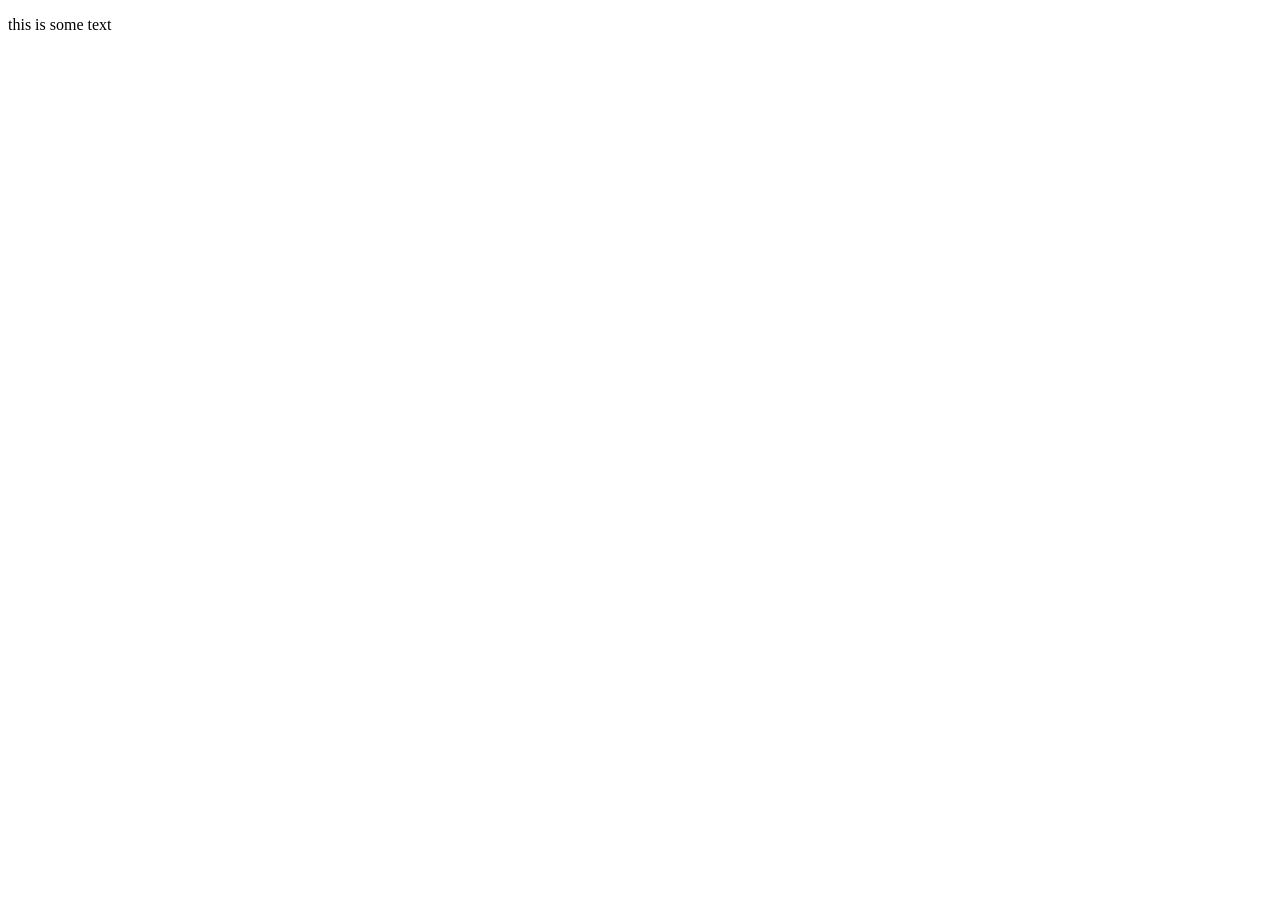
==== index.html @ 9e9d6444 "init" ====
<!DOCTYPE html>
<html lang="en">
<head>
    <meta charset="UTF-8">
    <meta name="viewport" content="width=device-width, initial-scale=1.0">
    <title>Document</title>
</head>
<body>
    <p>this is some text</p>
</body>
</html>
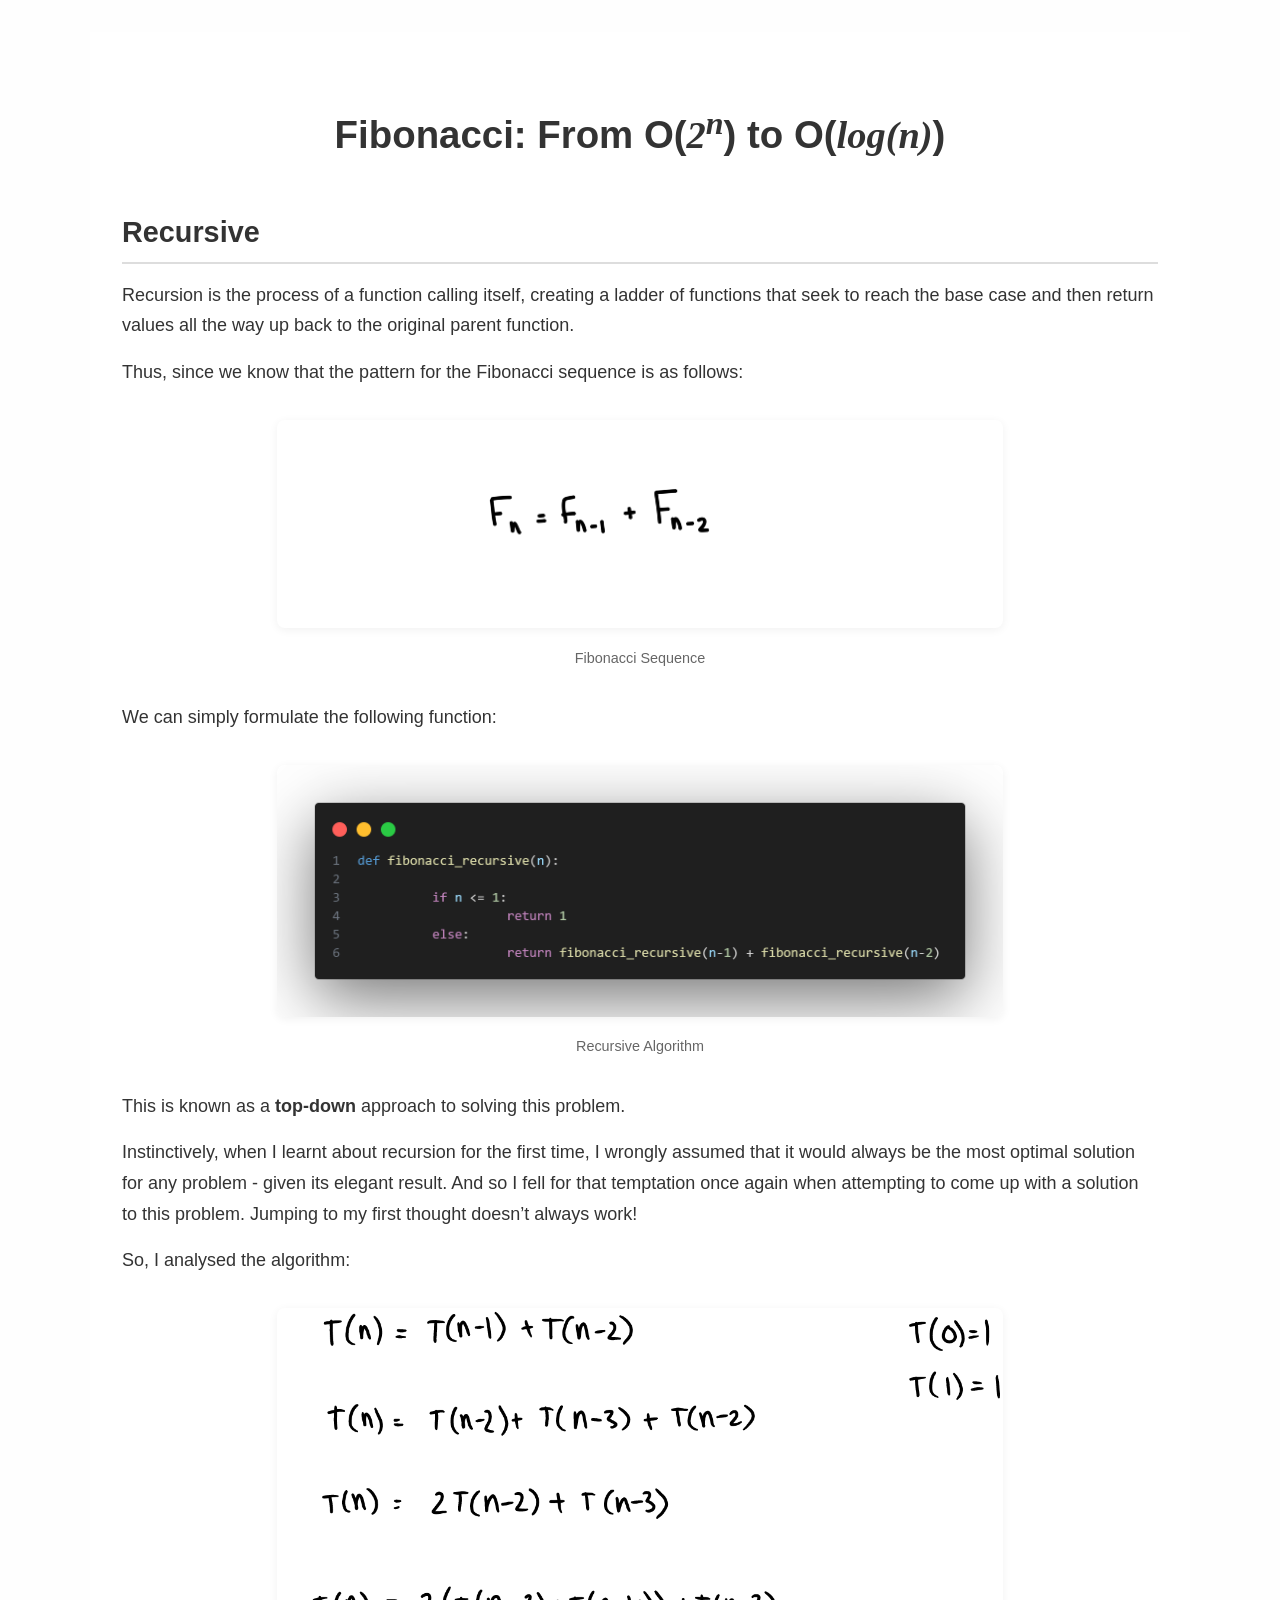
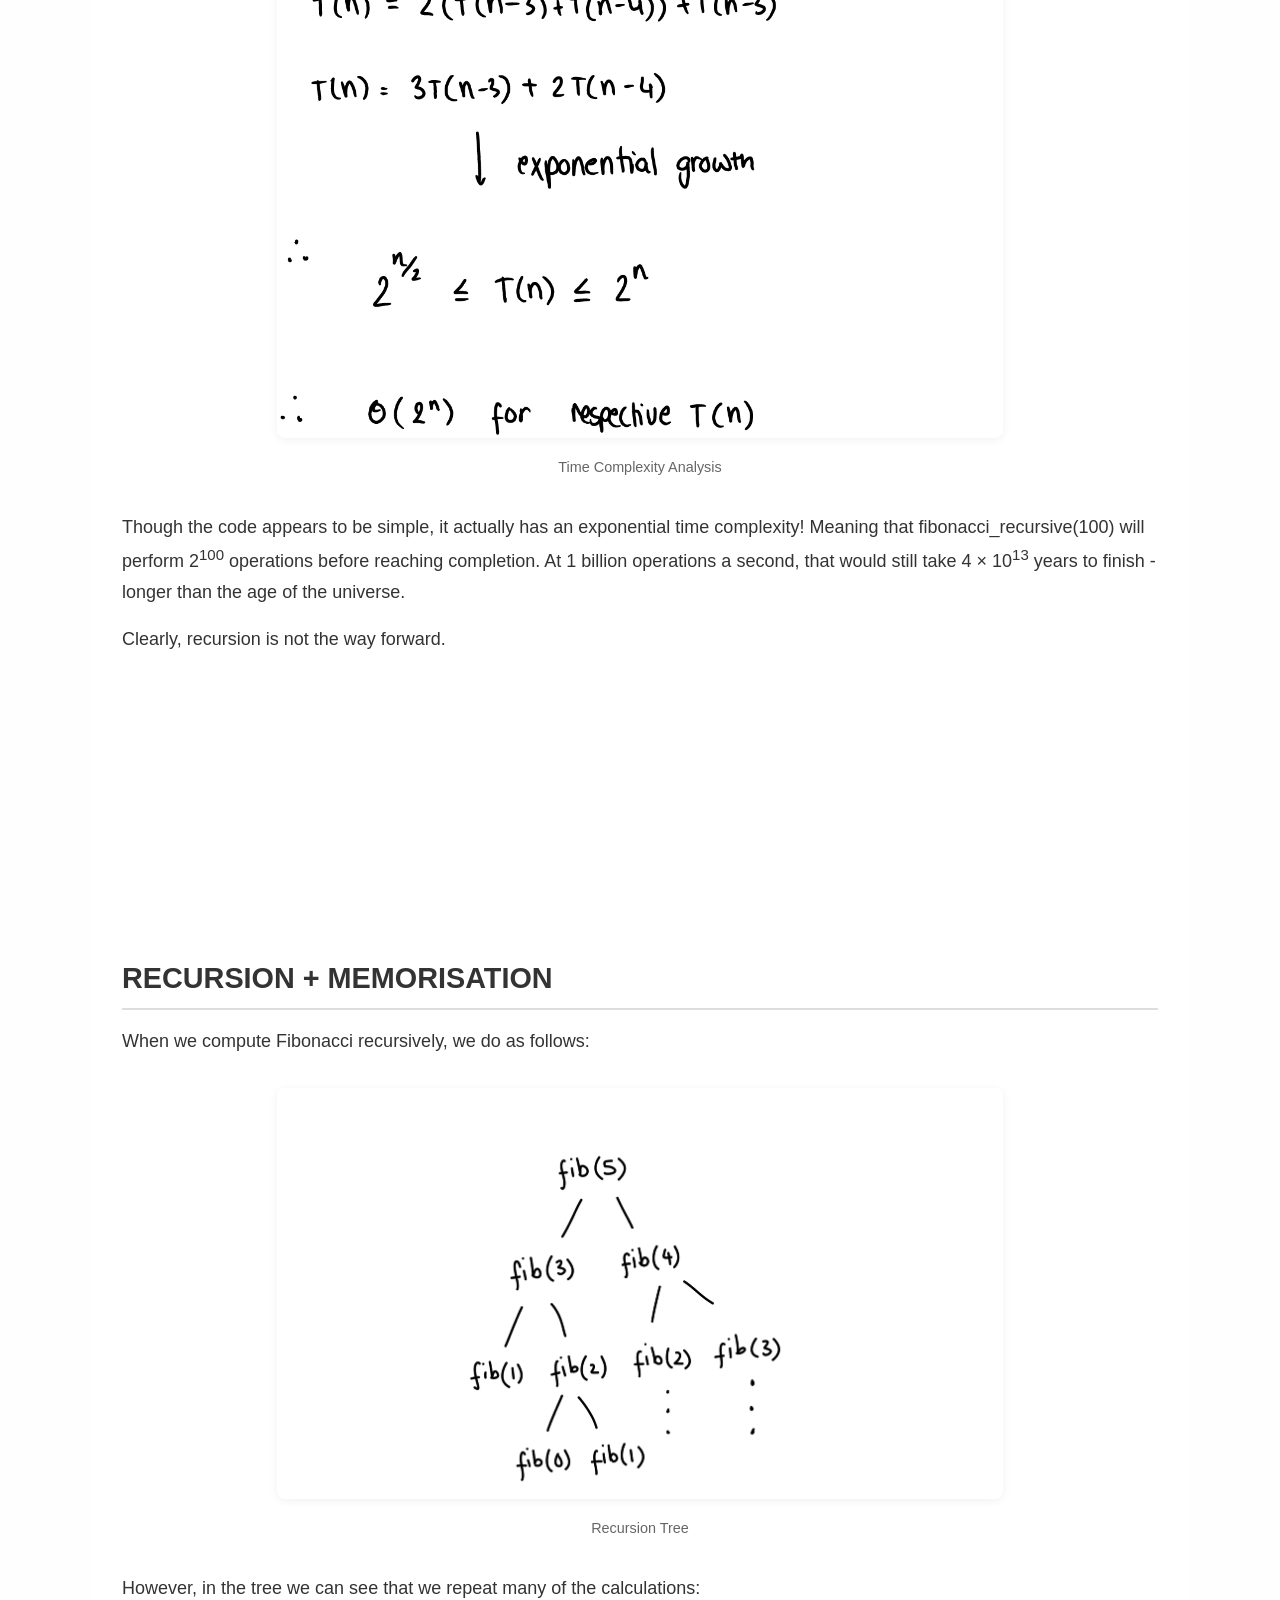
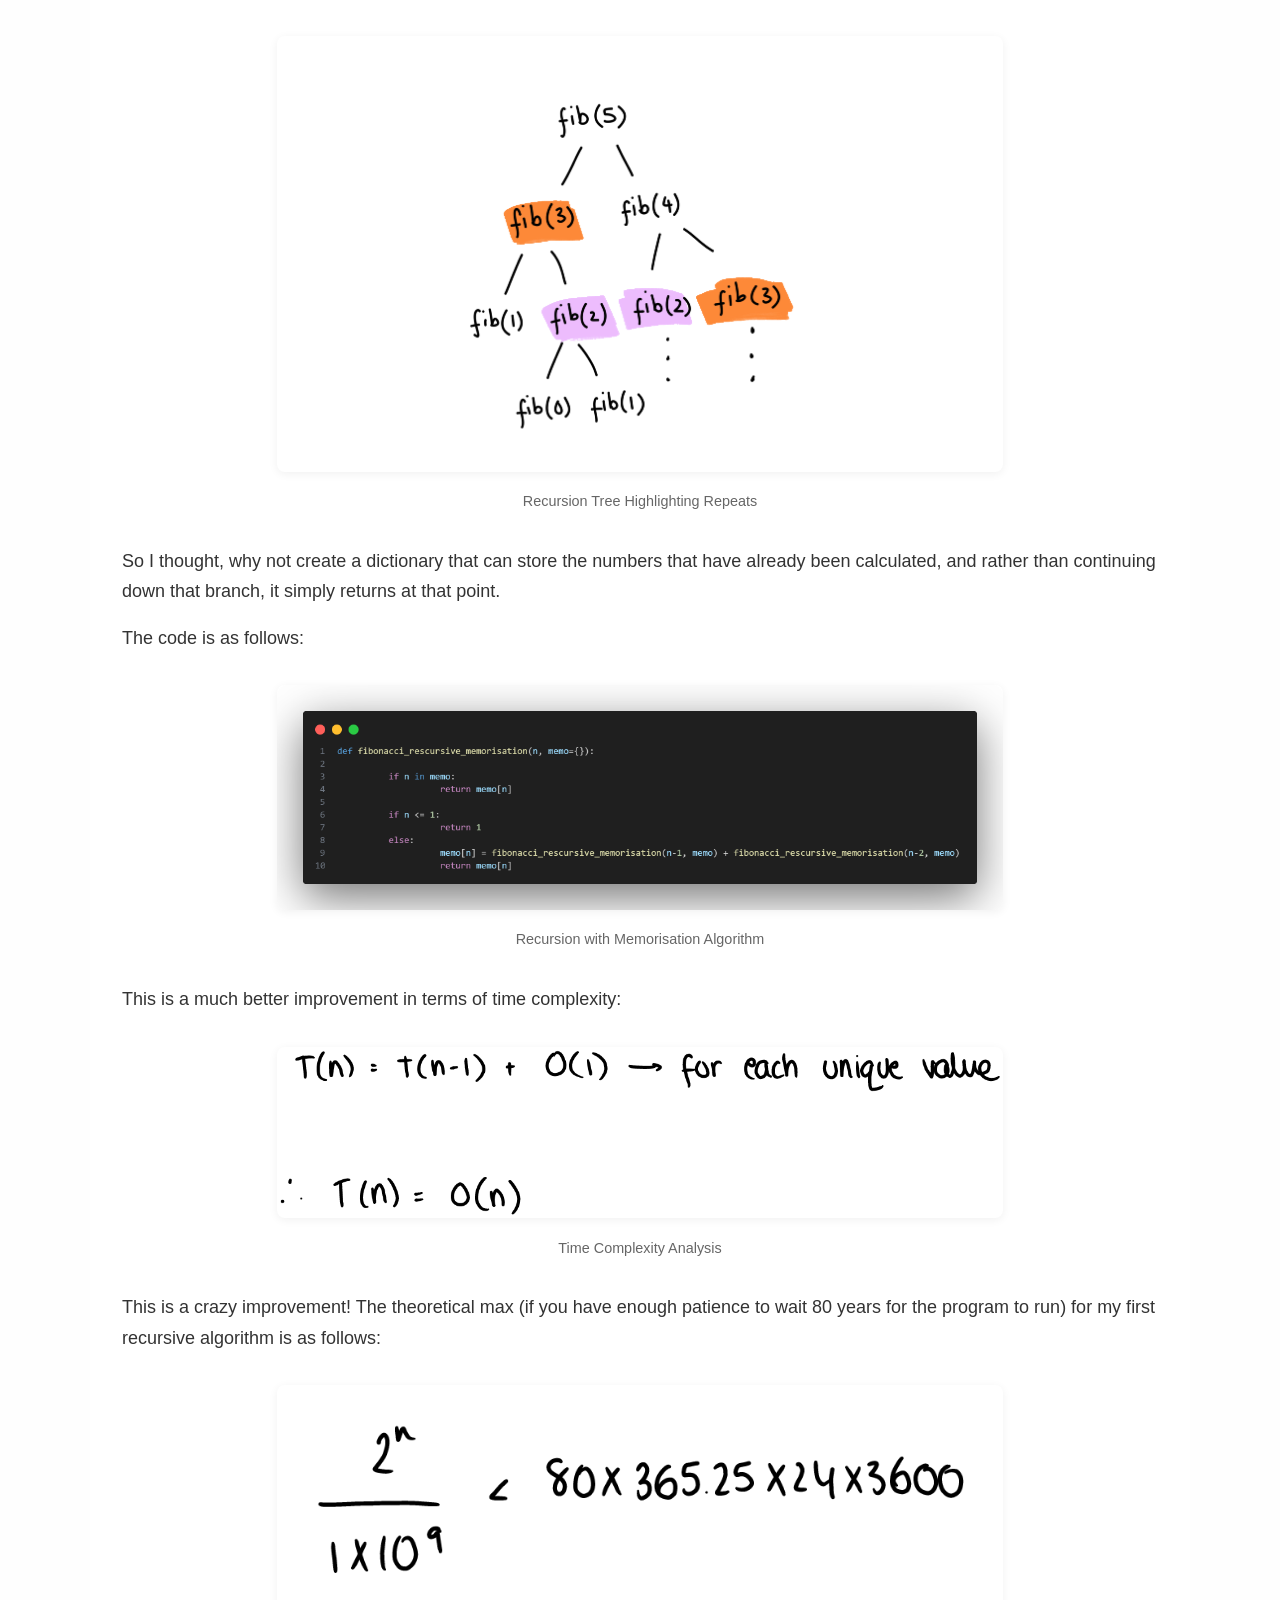
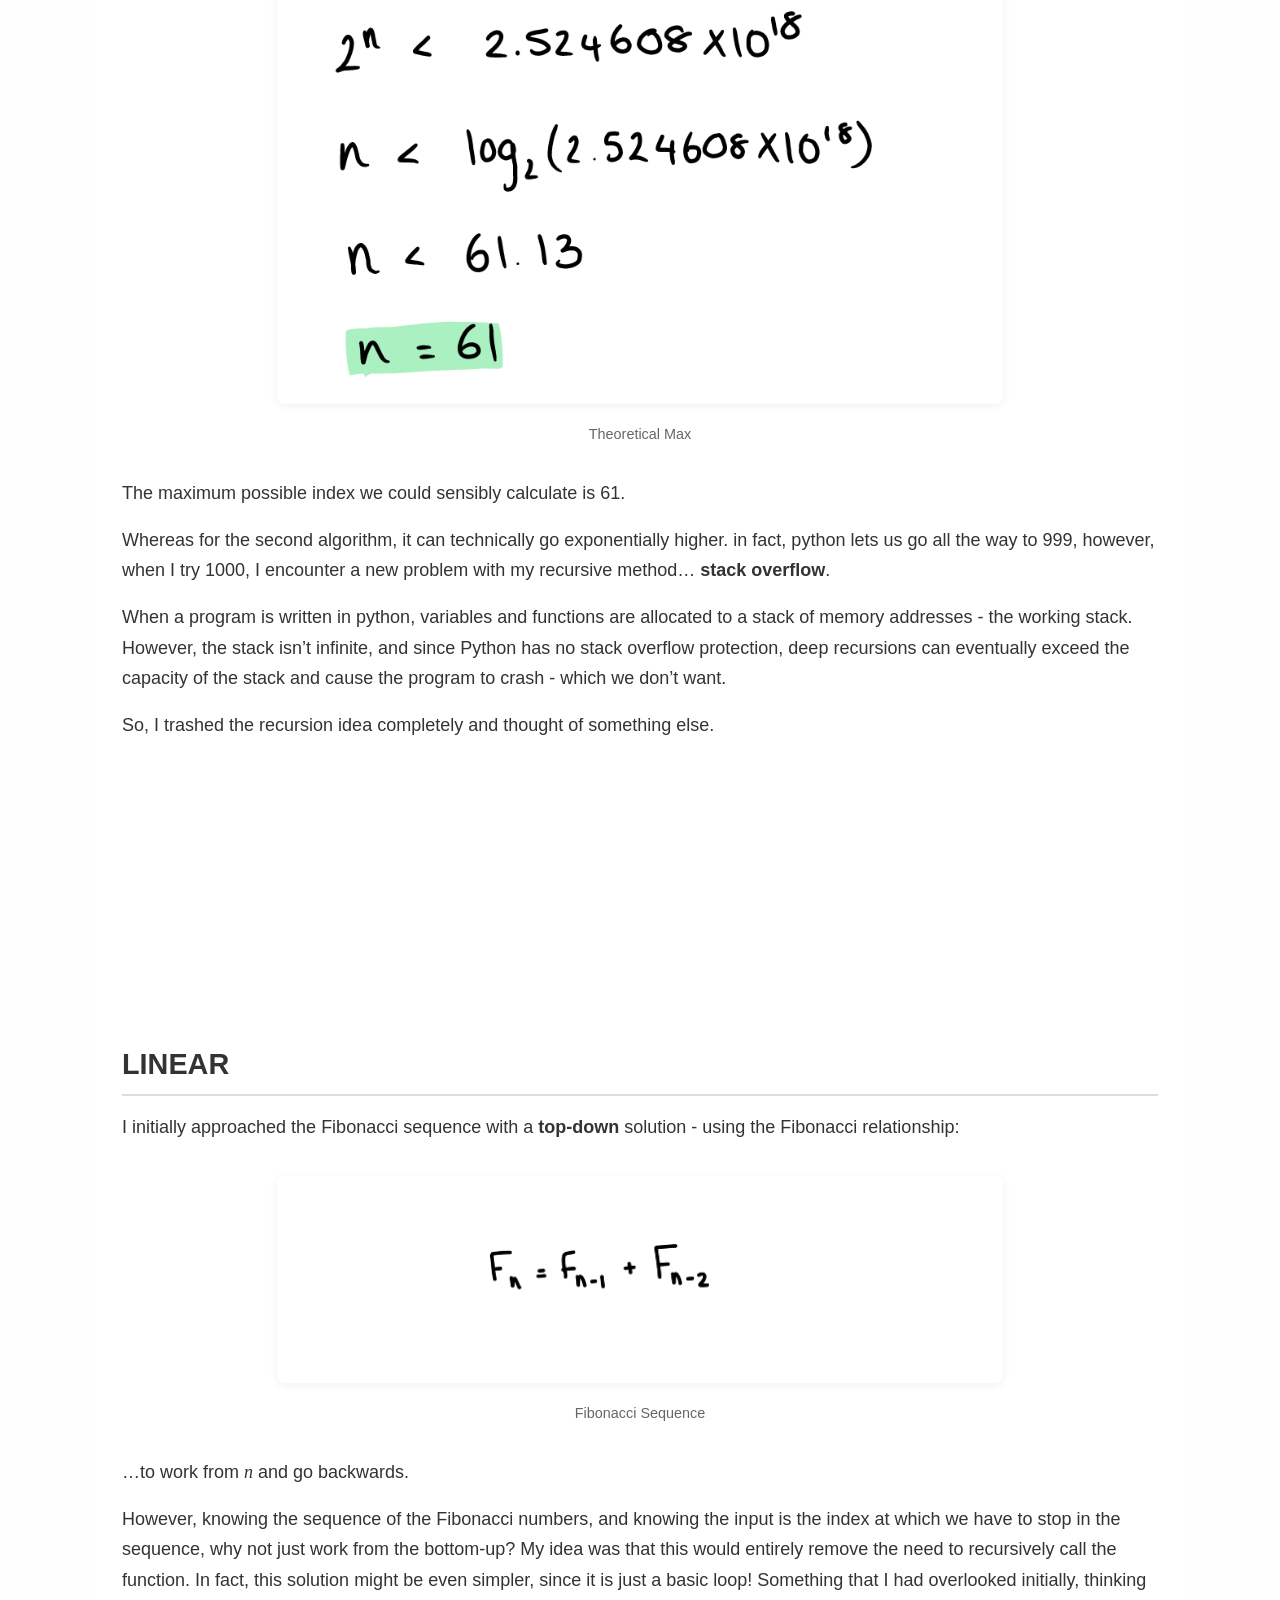
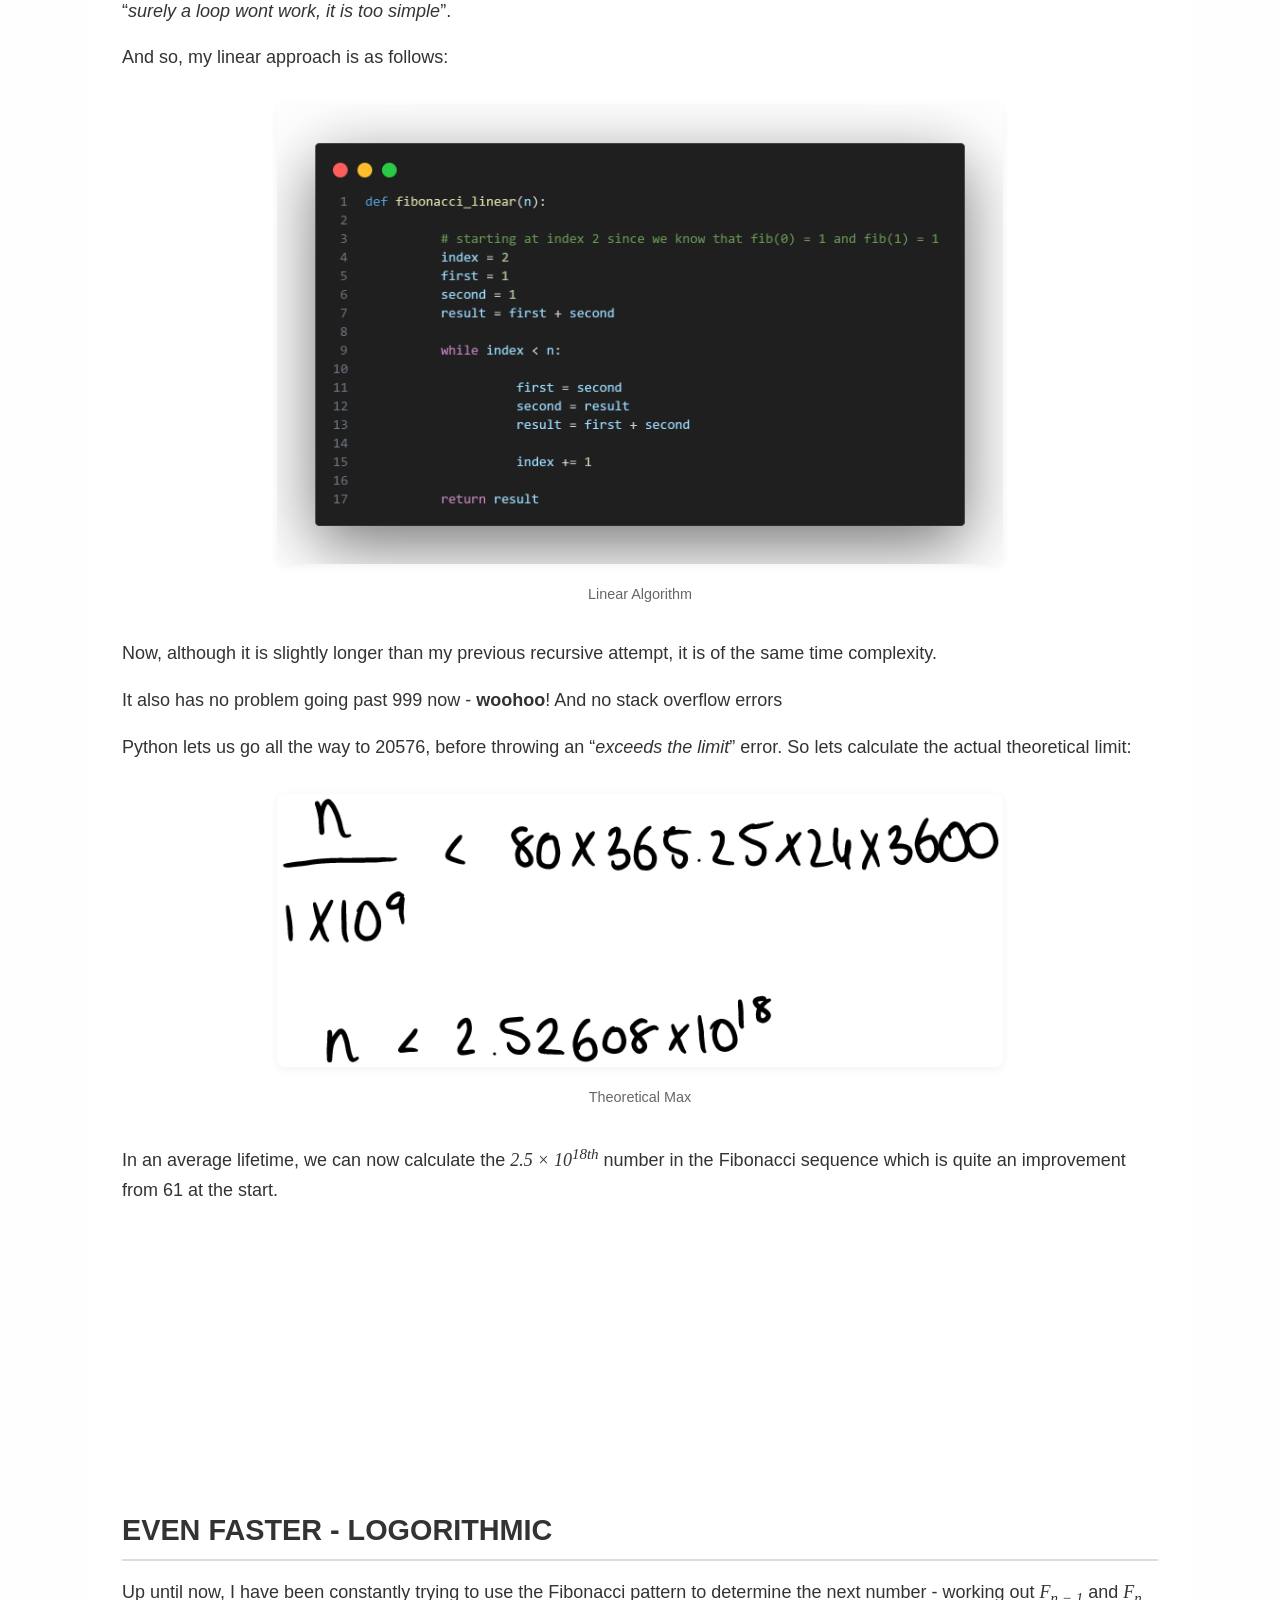
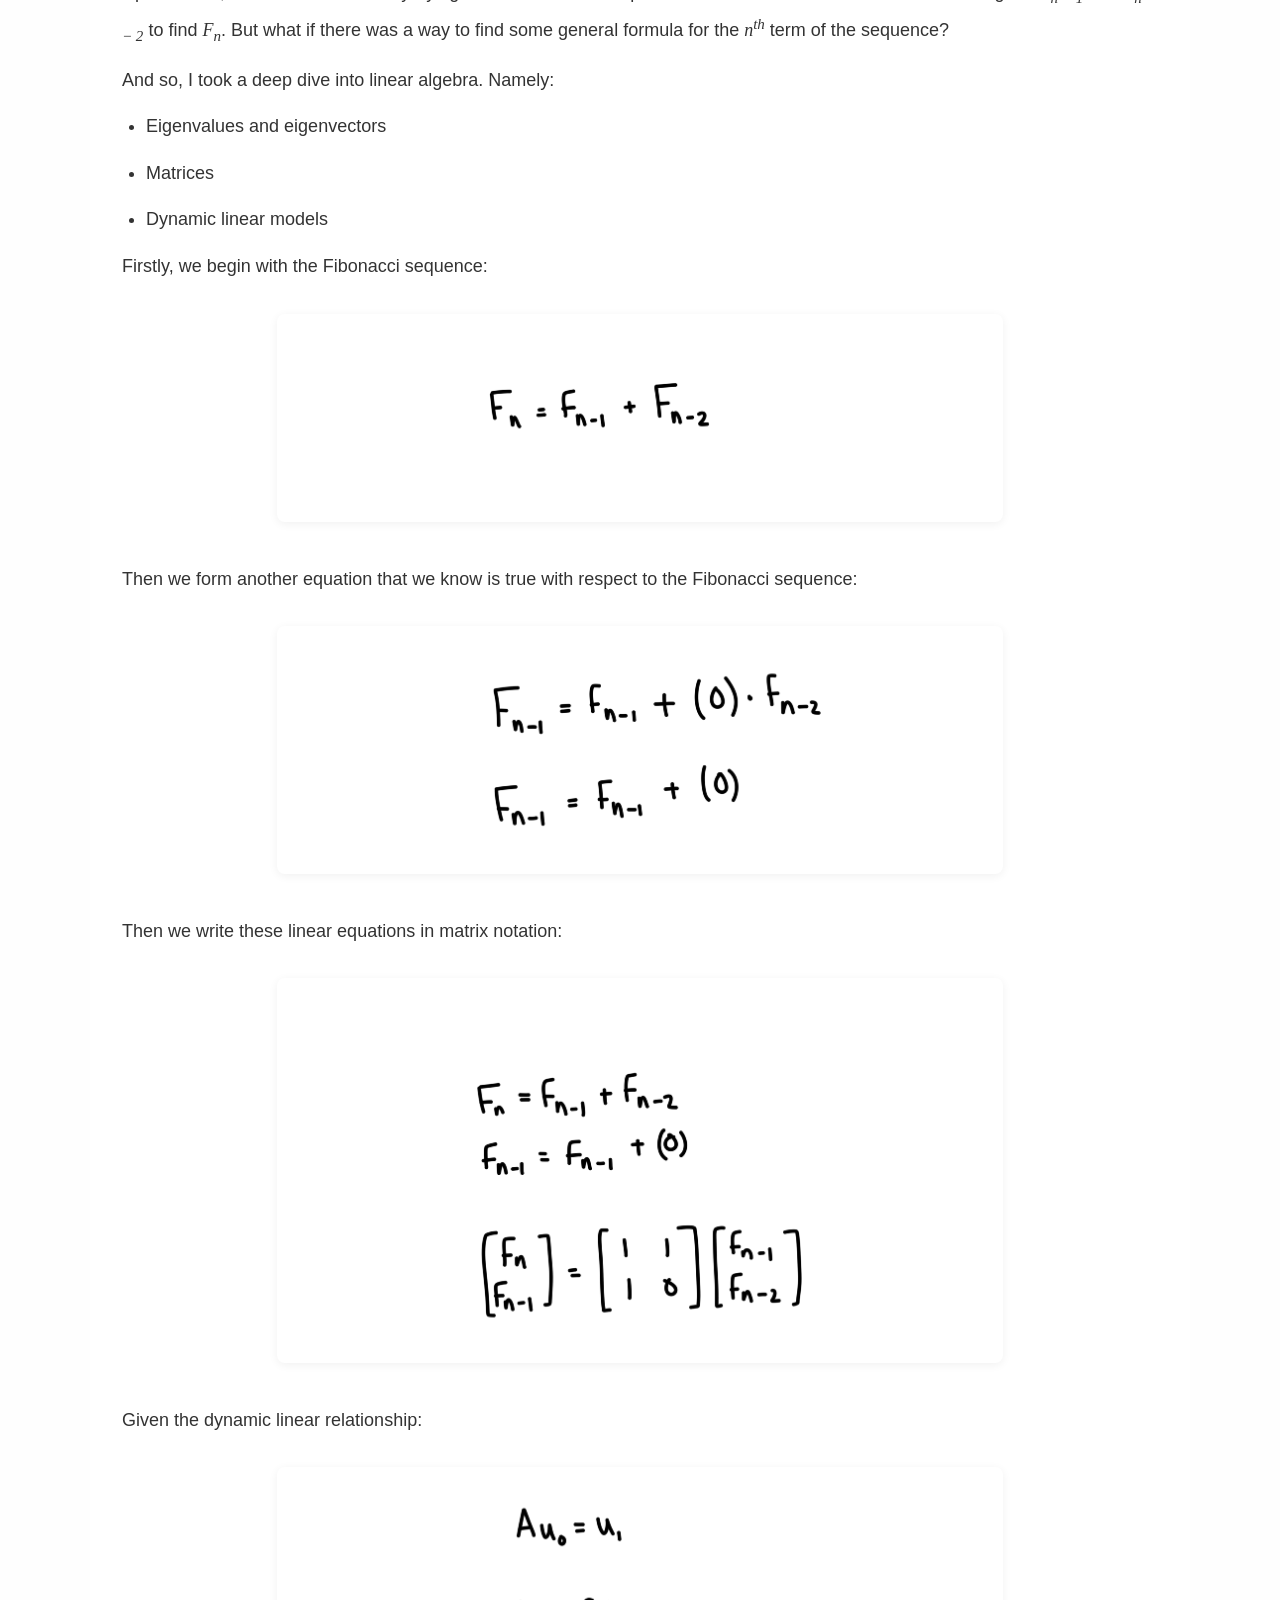
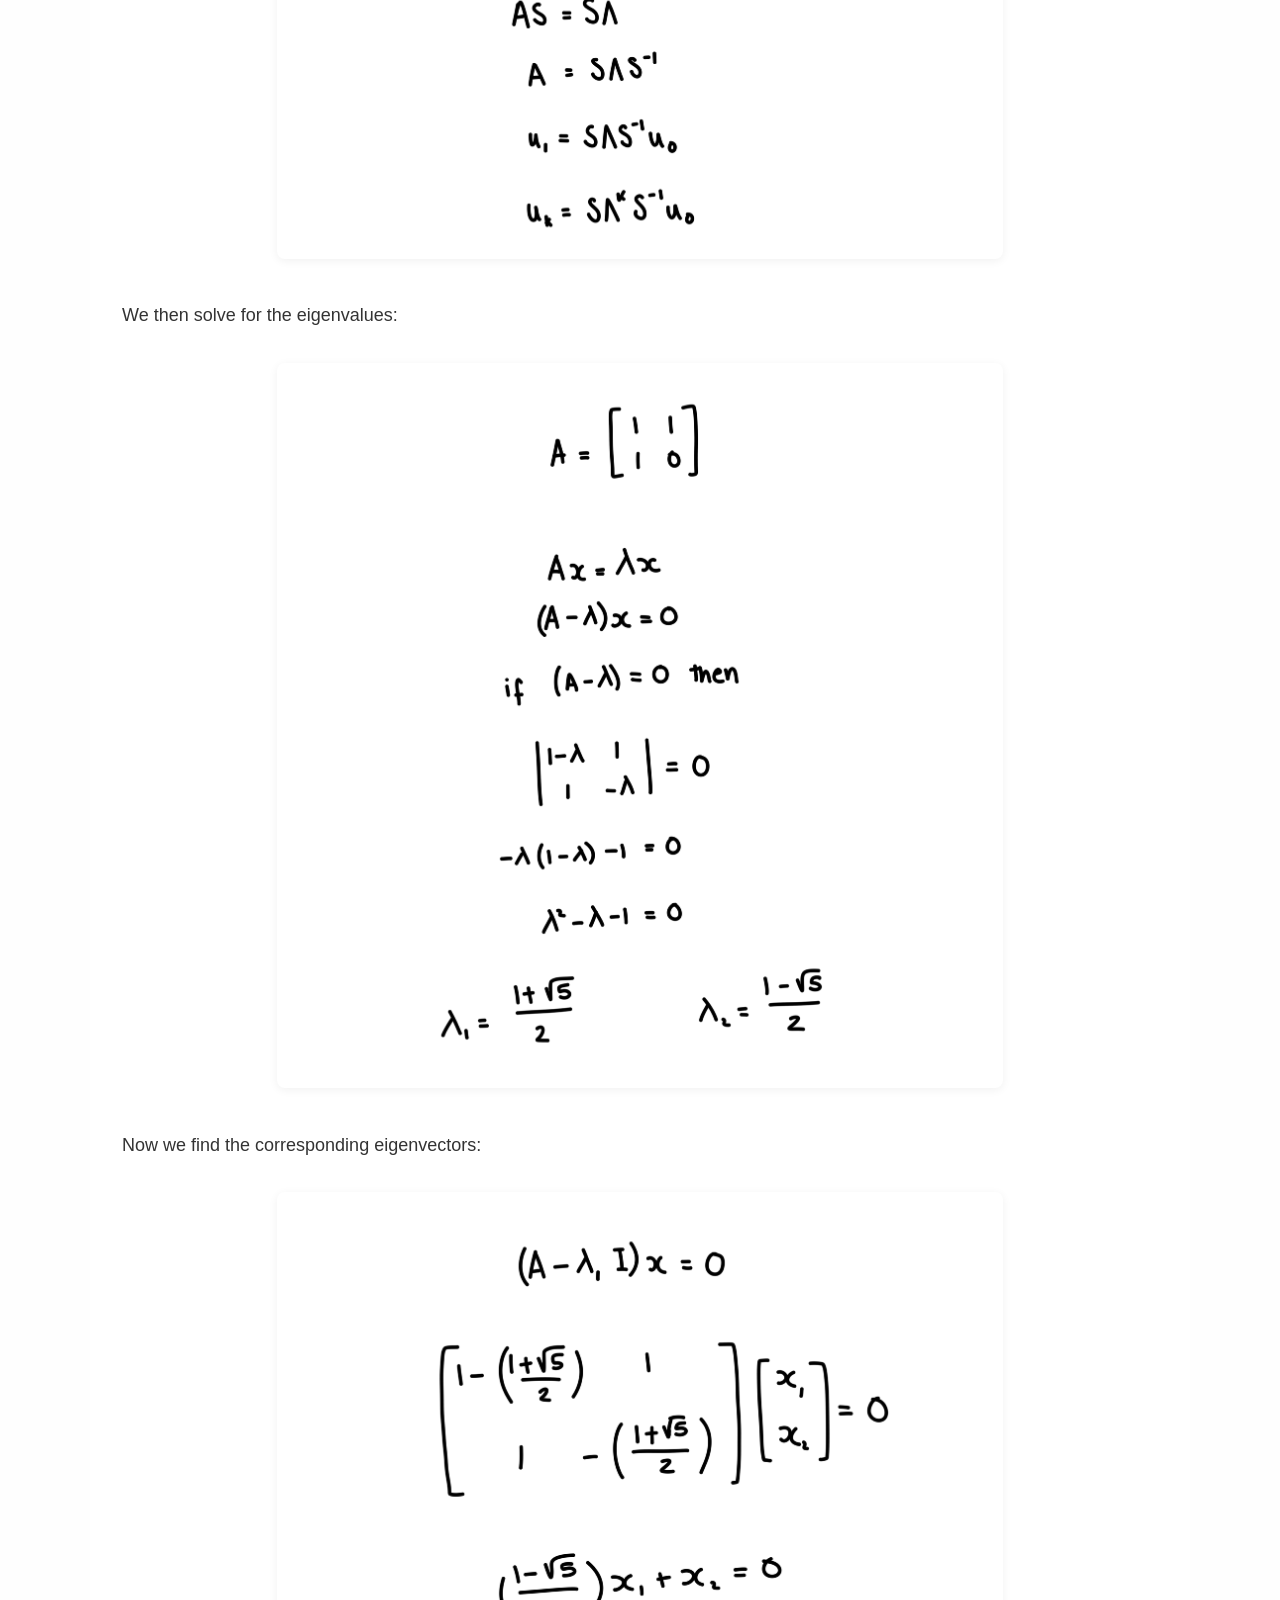
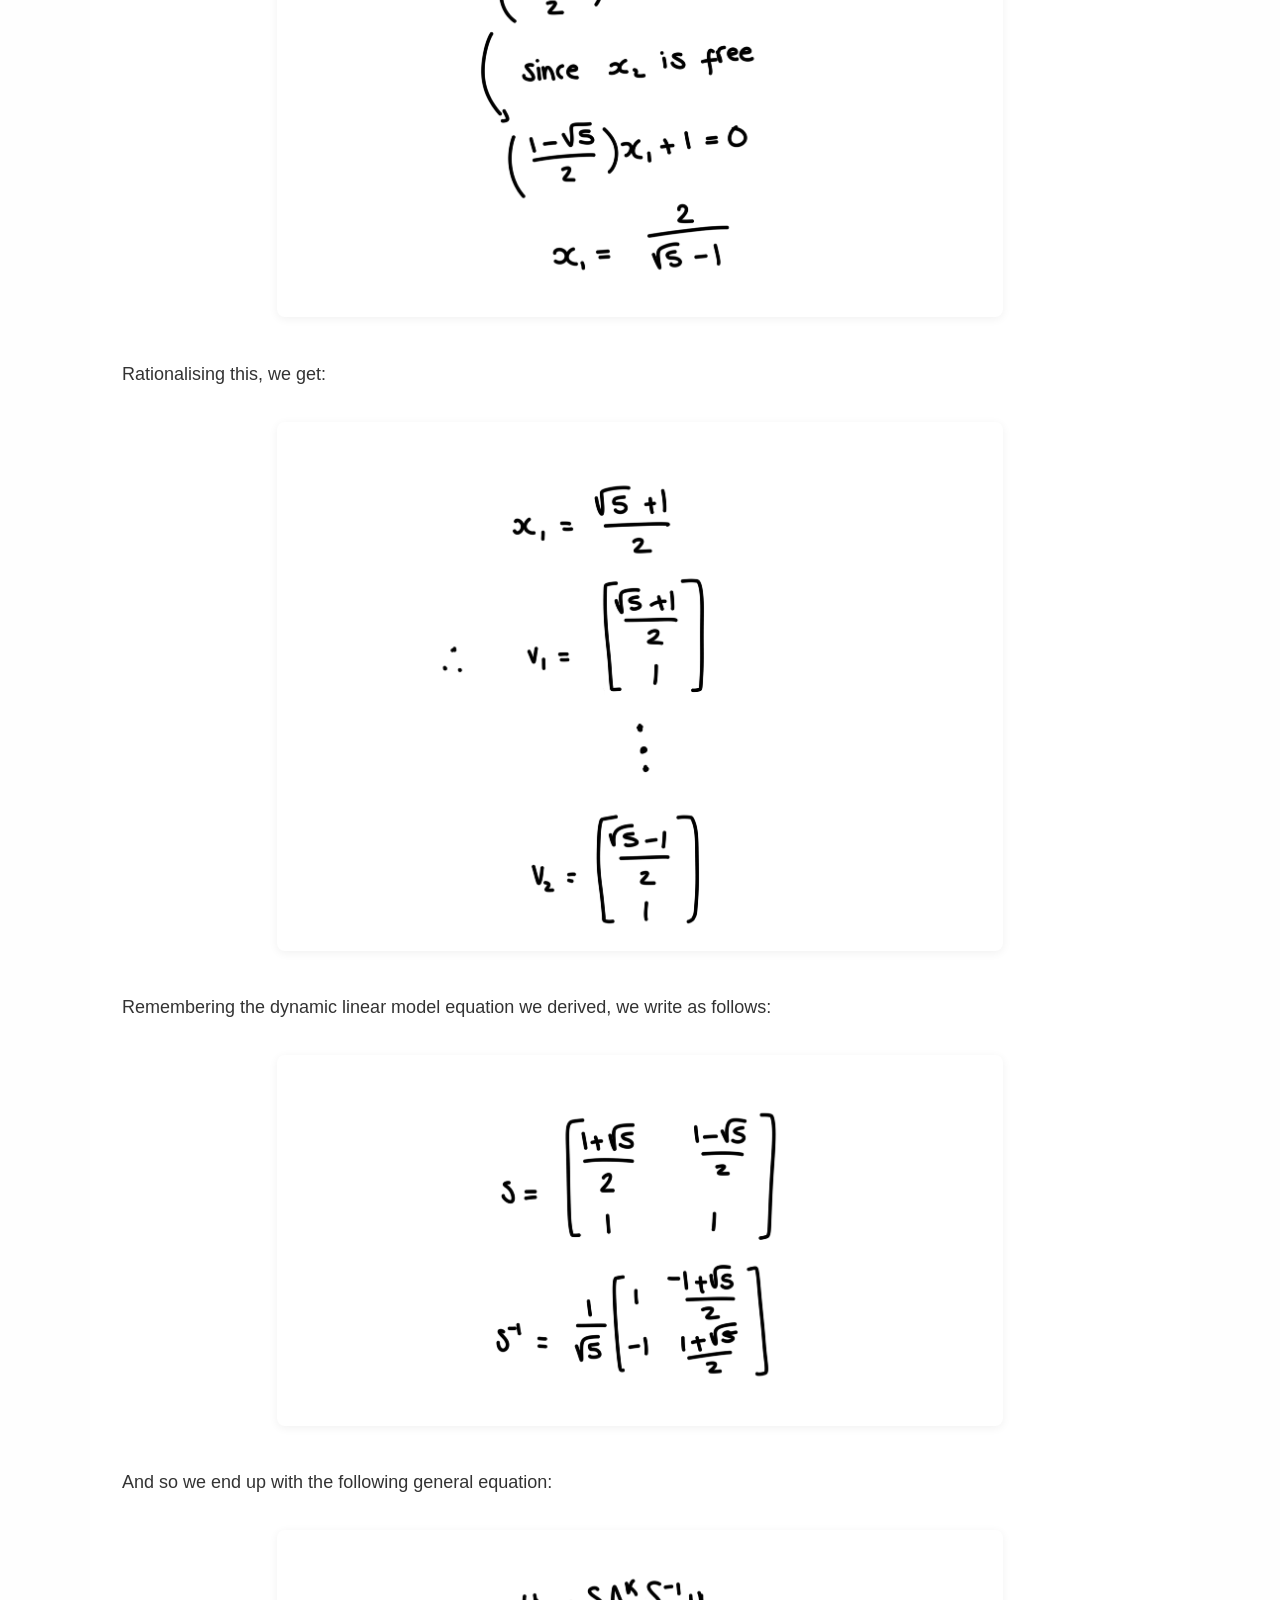
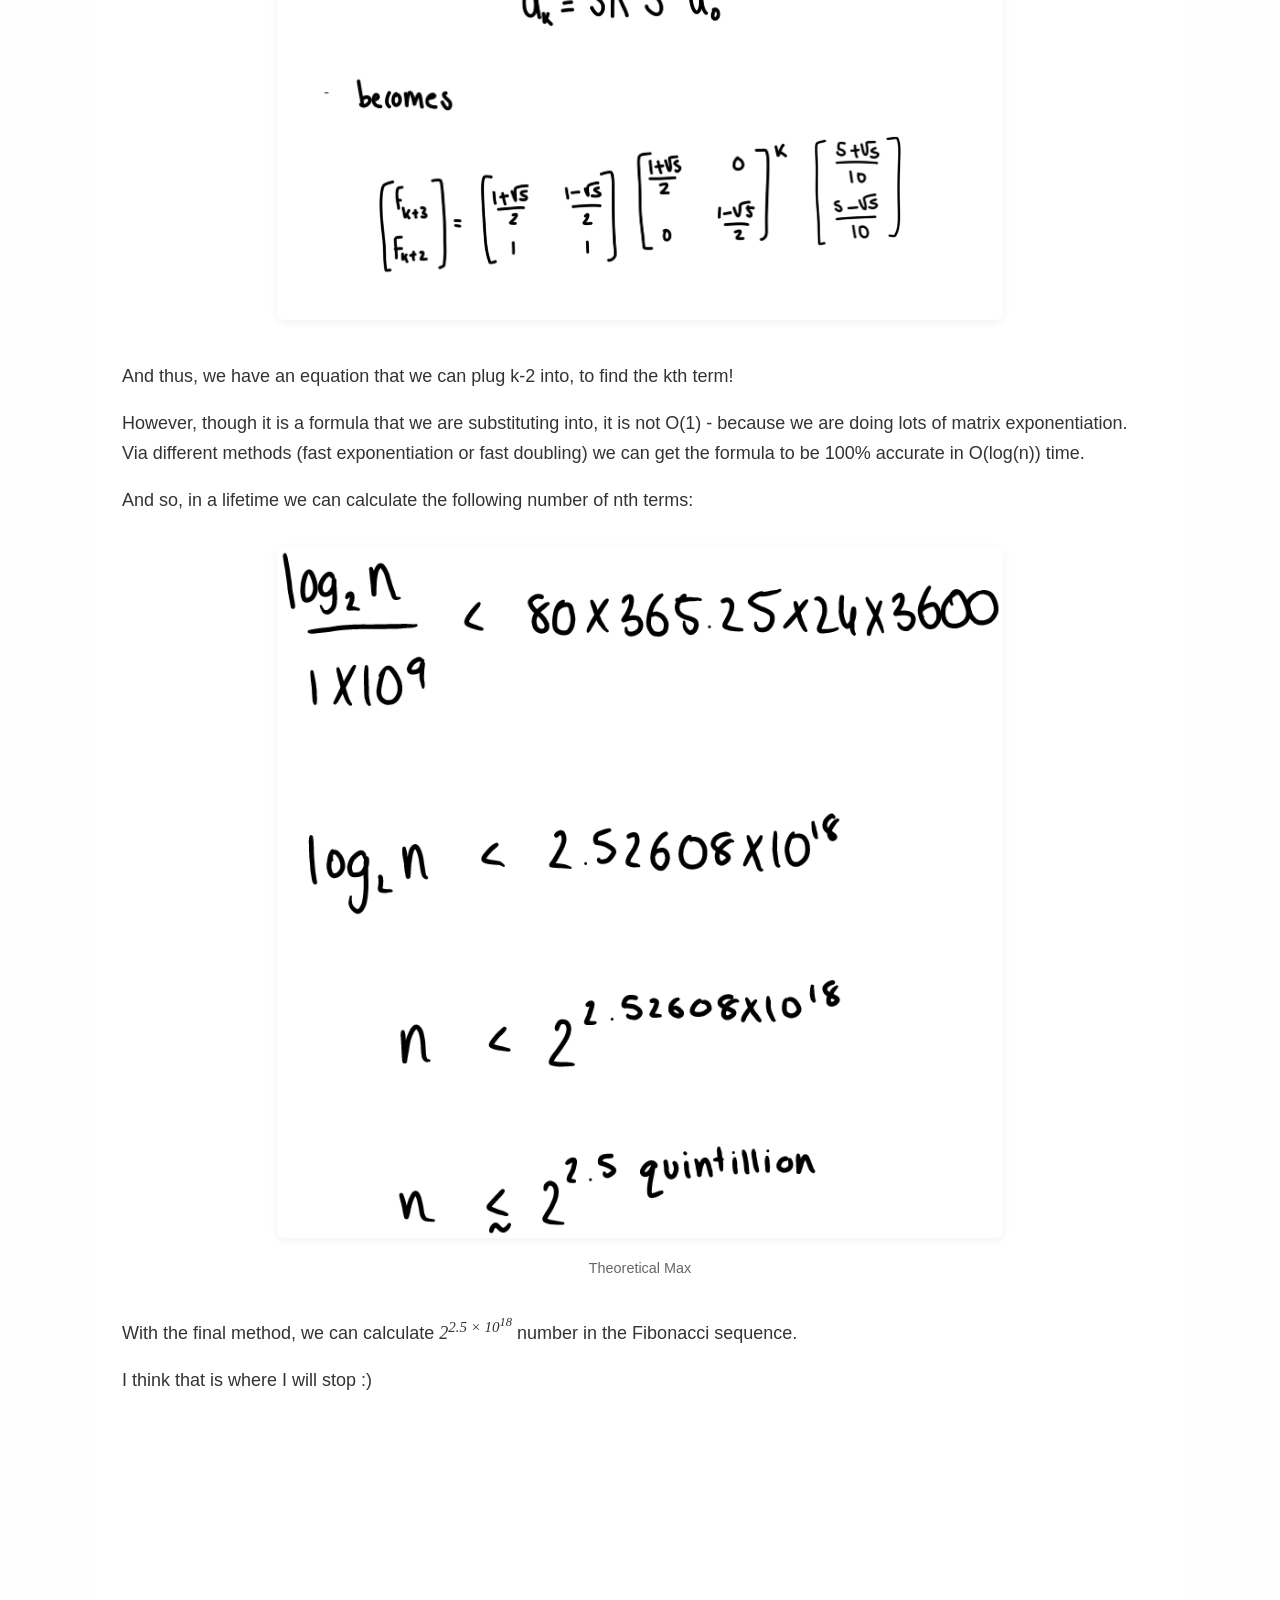
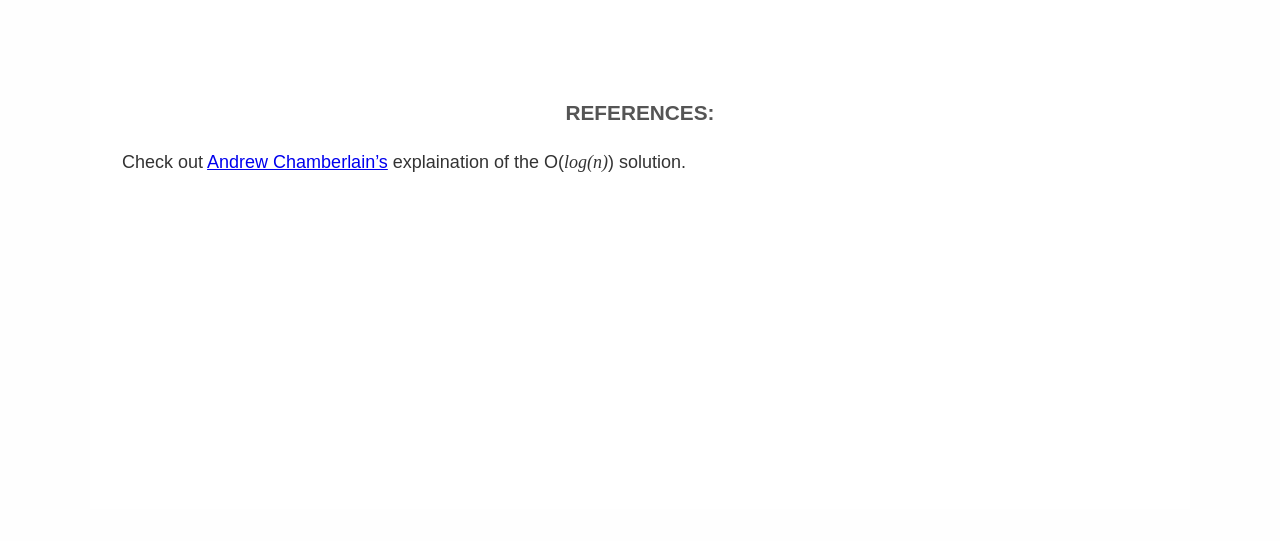
==== commit 73a73464: "added css to index.html" ====
--- a/index.html
+++ b/index.html
@@ -3,9 +3,154 @@
 <head>
     <meta charset="UTF-8">
     <meta name="viewport" content="width=device-width, initial-scale=1.0">
-    <title>Document</title>
+    <title>Fibonacci</title>
+    <link rel="stylesheet" href="index.css">
 </head>
 <body>
-    <p>this is some text</p>
+    <div class="wrapper">
+        <h1 id="fibonacci-from-o2n-to-ologn">Fibonacci: From O(<span class="math inline">2<sup><em>n</em></sup></span>) to O(<span class="math inline"><em>l</em><em>o</em><em>g</em>(<em>n</em>)</span>)</h1>
+
+        <div class="block">
+            <h2 id="recursive">Recursive</h2>
+            <p>Recursion is the process of a function calling itself, creating a ladder of functions that seek to reach the base case and then return values all the way up back to the original parent function.</p>
+            <p>Thus, since we know that the pattern for the Fibonacci sequence is as follows:</p>
+            <figure>
+            <img src="images/fibonacci/Project%20(20250502030512).png" alt="Fibonacci Sequence" /><figcaption>Fibonacci Sequence</figcaption>
+            </figure>
+            <p>We can simply formulate the following function:</p>
+            <figure>
+            <img src="images/fibonacci/fibonacci_recursive.png" alt="Fibonacci Recursive Code" /><figcaption>Recursive Algorithm</figcaption>
+            </figure>
+            <p>This is known as a <strong>top-down</strong> approach to solving this problem.</p>
+            <p>Instinctively, when I learnt about recursion for the first time, I wrongly assumed that it would always be the most optimal solution for any problem - given its elegant result. And so I fell for that temptation once again when attempting to come up with a solution to this problem. Jumping to my first thought doesn’t always work!</p>
+            <p>So, I analysed the algorithm:</p>
+            <figure>
+            <img src="images/fibonacci/No%20name.png" alt="Time Complexity Analysis" /><figcaption>Time Complexity Analysis</figcaption>
+            </figure>
+            <p>Though the code appears to be simple, it actually has an exponential time complexity! Meaning that fibonacci_recursive(100) will perform 2<sup>100</sup> operations before reaching completion. At 1 billion operations a second, that would still take 4 × 10<sup>13</sup> years to finish - longer than the age of the universe.</p>
+            <p>Clearly, recursion is not the way forward.</p>
+        </div>
+
+
+        <div class="block">
+            <h2 id="recursion-memorisation">RECURSION + MEMORISATION</h2>
+            <p>When we compute Fibonacci recursively, we do as follows:</p>
+            <figure>
+            <img src="images/fibonacci/Project%20(20250502035123).png" alt="Recursion Tree" /><figcaption>Recursion Tree</figcaption>
+            </figure>
+            <p>However, in the tree we can see that we repeat many of the calculations:</p>
+            <figure>
+            <img src="images/fibonacci/Project%20(20250502035222).png" alt="Recursion Tree Highlighting Repeats" /><figcaption>Recursion Tree Highlighting Repeats</figcaption>
+            </figure>
+            <p>So I thought, why not create a dictionary that can store the numbers that have already been calculated, and rather than continuing down that branch, it simply returns at that point.</p>
+            <p>The code is as follows:</p>
+            <figure>
+            <img src="images/fibonacci/fibonacci_recursive_memorisation.png" alt="Recursion with Memorisation Algorithm" /><figcaption>Recursion with Memorisation Algorithm</figcaption>
+            </figure>
+            <p>This is a much better improvement in terms of time complexity:</p>
+            <figure>
+            <img src="images/fibonacci/on.png" alt="Time Complexity Analysis" /><figcaption>Time Complexity Analysis</figcaption>
+            </figure>
+            <p>This is a crazy improvement! The theoretical max (if you have enough patience to wait 80 years for the program to run) for my first recursive algorithm is as follows:</p>
+            <figure>
+            <img src="images/fibonacci/61.png" alt="Proof" /><figcaption>Theoretical Max</figcaption>
+            </figure>
+            <p>The maximum possible index we could sensibly calculate is 61.</p>
+            <p>Whereas for the second algorithm, it can technically go exponentially higher. in fact, python lets us go all the way to 999, however, when I try 1000, I encounter a new problem with my recursive method… <strong>stack overflow</strong>.</p>
+            <p>When a program is written in python, variables and functions are allocated to a stack of memory addresses - the working stack. However, the stack isn’t infinite, and since Python has no stack overflow protection, deep recursions can eventually exceed the capacity of the stack and cause the program to crash - which we don’t want.</p>
+            <p>So, I trashed the recursion idea completely and thought of something else.</p>
+        </div>
+
+
+
+        <div class="block">
+            <h2 id="linear">LINEAR</h2>
+            <p>I initially approached the Fibonacci sequence with a <strong>top-down</strong> solution - using the Fibonacci relationship:</p>
+            <figure>
+            <img src="images/fibonacci/Project%20(20250502030512).png" alt="Fibonacci Sequence" /><figcaption>Fibonacci Sequence</figcaption>
+            </figure>
+            <p>…to work from <span class="math inline"><em>n</em></span> and go backwards.</p>
+            <p>However, knowing the sequence of the Fibonacci numbers, and knowing the input is the index at which we have to stop in the sequence, why not just work from the bottom-up? My idea was that this would entirely remove the need to recursively call the function. In fact, this solution might be even simpler, since it is just a basic loop! Something that I had overlooked initially, thinking “<em>surely a loop wont work, it is too simple</em>”.</p>
+            <p>And so, my linear approach is as follows:</p>
+            <figure>
+            <img src="images/fibonacci/fibonacci_linear.png" alt="Fibonacci Linear Code" /><figcaption>Linear Algorithm</figcaption>
+            </figure>
+            <p>Now, although it is slightly longer than my previous recursive attempt, it is of the same time complexity.</p>
+            <p>It also has no problem going past 999 now - <strong>woohoo</strong>! And no stack overflow errors</p>
+            <p>Python lets us go all the way to 20576, before throwing an “<em>exceeds the limit</em>” error. So lets calculate the actual theoretical limit:</p>
+            <figure>
+            <img src="images/fibonacci/n.png" alt="Proof" /><figcaption>Theoretical Max</figcaption>
+            </figure>
+            <p>In an average lifetime, we can now calculate the <span class="math inline">2.5 × 10<sup>18</sup><sup><em>t</em><em>h</em></sup></span> number in the Fibonacci sequence which is quite an improvement from 61 at the start.</p>
+        </div>
+
+
+        <div class="block">
+            <h2 id="even-faster---logorithmic">EVEN FASTER - LOGORITHMIC</h2>
+            <p>Up until now, I have been constantly trying to use the Fibonacci pattern to determine the next number - working out <span class="math inline"><em>F</em><sub><em>n</em> − 1</sub></span> and <span class="math inline"><em>F</em><sub><em>n</em> − 2</sub></span> to find <span class="math inline"><em>F</em><sub><em>n</em></sub></span>. But what if there was a way to find some general formula for the <span class="math inline"><em>n</em><sup><em>t</em><em>h</em></sup></span> term of the sequence?</p>
+            <p>And so, I took a deep dive into linear algebra. Namely:</p>
+            <ul>
+            <li>Eigenvalues and eigenvectors</li>
+            <li>Matrices</li>
+            <li>Dynamic linear models</li>
+            </ul>
+            <p>Firstly, we begin with the Fibonacci sequence:</p>
+            <figure>
+            <img src="images/fibonacci/Project%20(20250502030512).png" alt="Working Out" />
+            </figure>
+            <p>Then we form another equation that we know is true with respect to the Fibonacci sequence:</p>
+            <figure>
+            <img src="images/fibonacci/Project%20(20250502030707).png" alt="Working Out" />
+            </figure>
+            <p>Then we write these linear equations in matrix notation:</p>
+            <figure>
+            <img src="images/fibonacci/Project%20(20250502030839).png" alt="Working Out" />
+            </figure>
+            <p>Given the dynamic linear relationship:</p>
+            <figure>
+            <img src="images/fibonacci/Project%20(20250502031301).png" alt="Working Out" />
+            </figure>
+            <p>We then solve for the eigenvalues:</p>
+            <figure>
+            <img src="images/fibonacci/Project%20(20250502031654).png" alt="Working Out" />
+            </figure>
+            <p>Now we find the corresponding eigenvectors:</p>
+            <figure>
+            <img src="images/fibonacci/Project%20(20250502032027).png" alt="Working Out" />
+            </figure>
+            <p>Rationalising this, we get:</p>
+            <figure>
+            <img src="images/fibonacci/Project%20(20250502032318).png" alt="Working Out" />
+            </figure>
+            <p>Remembering the dynamic linear model equation we derived, we write as follows:</p>
+            <figure>
+            <img src="images/fibonacci/Project%20(20250502032637).png" alt="Working Out" />
+            </figure>
+            <p>And so we end up with the following general equation:</p>
+            <figure>
+            <img src="images/fibonacci/Project%20(20250502033036).png" alt="Working Out" />
+            </figure>
+            <p>And thus, we have an equation that we can plug k-2 into, to find the kth term!</p>
+            <p>However, though it is a formula that we are substituting into, it is not O(1) - because we are doing lots of matrix exponentiation. Via different methods (fast exponentiation or fast doubling) we can get the formula to be 100% accurate in O(log(n)) time.</p>
+            <p>And so, in a lifetime we can calculate the following number of nth terms:</p>
+            <figure>
+            <img src="images/fibonacci/No%20name%20(1).png" alt="Proof" /><figcaption>Theoretical Max</figcaption>
+            </figure>
+            <p>With the final method, we can calculate <span class="math inline">2<sup>2.5 × 10<sup>18</sup></sup></span> number in the Fibonacci sequence.</p>
+            <p>I think that is where I will stop :)</p>
+        </div>
+
+
+
+
+
+        <div class="block">
+            <h3 id="references">REFERENCES:</h3>
+            <p>Check out <a href="https://medium.com/@andrew.chamberlain/the-linear-algebra-view-of-the-fibonacci-sequence-4e81f78935a3">Andrew Chamberlain’s</a> explaination of the O(<span class="math inline"><em>l</em><em>o</em><em>g</em>(<em>n</em>)</span>) solution.</p>
+            
+        </div>
+        
+    </div>
+
 </body>
 </html>
--- a/index.css
+++ b/index.css
@@ -0,0 +1,111 @@
+/* Basic reset */
+* {
+    margin: 0;
+    padding: 0;
+    box-sizing: border-box;
+}
+
+/* Body styling */
+body {
+    font-family: 'Segoe UI', 'Helvetica Neue', sans-serif;
+    background-color: #fefefe;
+    color: #333;
+    line-height: 1.7;
+    font-size: 18px;
+    display: flex;
+    justify-content: center;
+    padding: 2rem;
+}
+
+.block{
+    margin-bottom: 300px;
+}
+
+/* Wrapper for single wide column */
+.wrapper {
+    max-width: 1100px;
+    width: 100%;
+    padding: 2rem;
+    background-color: white;
+}
+
+/* Headings */
+h1, h2, h3 {
+    font-weight: 600;
+    margin-bottom: 1rem;
+}
+
+h1 {
+    font-size: 2.4rem;
+    text-align: center;
+    margin-top: 2rem;
+}
+
+h2 {
+    font-size: 1.8rem;
+    margin-top: 2.5rem;
+    border-bottom: 2px solid #ddd;
+    padding-bottom: 0.3rem;
+}
+
+h3 {
+    font-size: 1.3rem;
+    margin-top: 3rem;
+    text-align: center;
+    color: #555;
+}
+
+/* Paragraphs and lists */
+p, li {
+    margin: 1rem 0;
+}
+
+ul {
+    padding-left: 1.5rem;
+}
+
+/* Images and figures */
+figure {
+    margin: 2rem 0;
+    text-align: center;
+}
+
+figure img {
+    max-width: 70%;
+    height: auto;
+    border-radius: 8px;
+    box-shadow: 0 2px 10px rgba(0, 0, 0, 0.06);
+}
+
+figcaption {
+    font-size: 0.9rem;
+    color: #666;
+    margin-top: 0.5rem;
+}
+
+/* Math inline style */
+.math.inline {
+    font-family: 'Cambria Math', 'STIX Math', serif;
+    font-style: italic;
+}
+
+/* Emphasis */
+strong {
+    font-weight: 600;
+}
+
+/* Responsive tweaks */
+@media (max-width: 900px) {
+    body {
+        padding: 1rem;
+        font-size: 16px;
+    }
+
+    .wrapper {
+        padding: 1rem;
+    }
+
+    figure img {
+        max-width: 100%;
+    }
+}
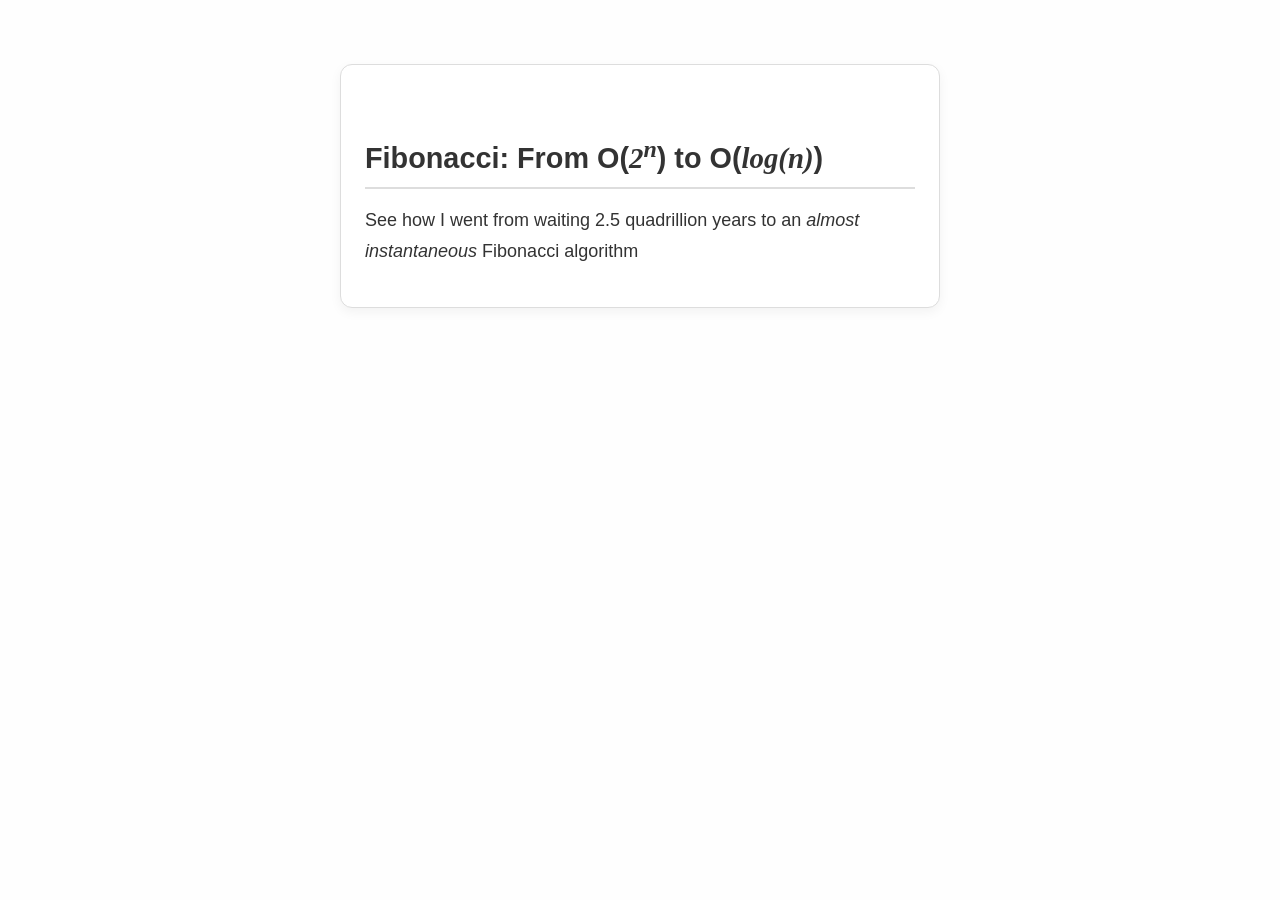
==== commit d2929b71: "created main page" ====
--- a/index.html
+++ b/index.html
@@ -7,150 +7,21 @@
     <link rel="stylesheet" href="index.css">
 </head>
 <body>
-    <div class="wrapper">
-        <h1 id="fibonacci-from-o2n-to-ologn">Fibonacci: From O(<span class="math inline">2<sup><em>n</em></sup></span>) to O(<span class="math inline"><em>l</em><em>o</em><em>g</em>(<em>n</em>)</span>)</h1>
-
-        <div class="block">
-            <h2 id="recursive">Recursive</h2>
-            <p>Recursion is the process of a function calling itself, creating a ladder of functions that seek to reach the base case and then return values all the way up back to the original parent function.</p>
-            <p>Thus, since we know that the pattern for the Fibonacci sequence is as follows:</p>
-            <figure>
-            <img src="images/fibonacci/Project%20(20250502030512).png" alt="Fibonacci Sequence" /><figcaption>Fibonacci Sequence</figcaption>
-            </figure>
-            <p>We can simply formulate the following function:</p>
-            <figure>
-            <img src="images/fibonacci/fibonacci_recursive.png" alt="Fibonacci Recursive Code" /><figcaption>Recursive Algorithm</figcaption>
-            </figure>
-            <p>This is known as a <strong>top-down</strong> approach to solving this problem.</p>
-            <p>Instinctively, when I learnt about recursion for the first time, I wrongly assumed that it would always be the most optimal solution for any problem - given its elegant result. And so I fell for that temptation once again when attempting to come up with a solution to this problem. Jumping to my first thought doesn’t always work!</p>
-            <p>So, I analysed the algorithm:</p>
-            <figure>
-            <img src="images/fibonacci/No%20name.png" alt="Time Complexity Analysis" /><figcaption>Time Complexity Analysis</figcaption>
-            </figure>
-            <p>Though the code appears to be simple, it actually has an exponential time complexity! Meaning that fibonacci_recursive(100) will perform 2<sup>100</sup> operations before reaching completion. At 1 billion operations a second, that would still take 4 × 10<sup>13</sup> years to finish - longer than the age of the universe.</p>
-            <p>Clearly, recursion is not the way forward.</p>
+    <a href="pages/fibonacci.html" style="text-decoration: none; color: inherit;">
+        <div style="
+            border: 1px solid #ddd;
+            border-radius: 12px;
+            padding: 1.5rem;
+            box-shadow: 0 4px 12px rgba(0, 0, 0, 0.05);
+            transition: transform 0.2s ease, box-shadow 0.2s ease;
+            margin: 2rem auto;
+            max-width: 600px;
+            background-color: #fff;
+        " onmouseover="this.style.transform='scale(1.02)';this.style.boxShadow='0 6px 20px rgba(0,0,0,0.08)'" onmouseout="this.style.transform='scale(1)';this.style.boxShadow='0 4px 12px rgba(0,0,0,0.05)'">
+            <h2>Fibonacci: From O(<span class="math inline">2<sup><em>n</em></sup></span>) to O(<span class="math inline"><em>l</em><em>o</em><em>g</em>(<em>n</em>)</span>)</h2>
+            <p>See how I went from waiting 2.5 quadrillion years to an <em>almost instantaneous</em> Fibonacci algorithm</p>
         </div>
-
-
-        <div class="block">
-            <h2 id="recursion-memorisation">RECURSION + MEMORISATION</h2>
-            <p>When we compute Fibonacci recursively, we do as follows:</p>
-            <figure>
-            <img src="images/fibonacci/Project%20(20250502035123).png" alt="Recursion Tree" /><figcaption>Recursion Tree</figcaption>
-            </figure>
-            <p>However, in the tree we can see that we repeat many of the calculations:</p>
-            <figure>
-            <img src="images/fibonacci/Project%20(20250502035222).png" alt="Recursion Tree Highlighting Repeats" /><figcaption>Recursion Tree Highlighting Repeats</figcaption>
-            </figure>
-            <p>So I thought, why not create a dictionary that can store the numbers that have already been calculated, and rather than continuing down that branch, it simply returns at that point.</p>
-            <p>The code is as follows:</p>
-            <figure>
-            <img src="images/fibonacci/fibonacci_recursive_memorisation.png" alt="Recursion with Memorisation Algorithm" /><figcaption>Recursion with Memorisation Algorithm</figcaption>
-            </figure>
-            <p>This is a much better improvement in terms of time complexity:</p>
-            <figure>
-            <img src="images/fibonacci/on.png" alt="Time Complexity Analysis" /><figcaption>Time Complexity Analysis</figcaption>
-            </figure>
-            <p>This is a crazy improvement! The theoretical max (if you have enough patience to wait 80 years for the program to run) for my first recursive algorithm is as follows:</p>
-            <figure>
-            <img src="images/fibonacci/61.png" alt="Proof" /><figcaption>Theoretical Max</figcaption>
-            </figure>
-            <p>The maximum possible index we could sensibly calculate is 61.</p>
-            <p>Whereas for the second algorithm, it can technically go exponentially higher. in fact, python lets us go all the way to 999, however, when I try 1000, I encounter a new problem with my recursive method… <strong>stack overflow</strong>.</p>
-            <p>When a program is written in python, variables and functions are allocated to a stack of memory addresses - the working stack. However, the stack isn’t infinite, and since Python has no stack overflow protection, deep recursions can eventually exceed the capacity of the stack and cause the program to crash - which we don’t want.</p>
-            <p>So, I trashed the recursion idea completely and thought of something else.</p>
-        </div>
-
-
-
-        <div class="block">
-            <h2 id="linear">LINEAR</h2>
-            <p>I initially approached the Fibonacci sequence with a <strong>top-down</strong> solution - using the Fibonacci relationship:</p>
-            <figure>
-            <img src="images/fibonacci/Project%20(20250502030512).png" alt="Fibonacci Sequence" /><figcaption>Fibonacci Sequence</figcaption>
-            </figure>
-            <p>…to work from <span class="math inline"><em>n</em></span> and go backwards.</p>
-            <p>However, knowing the sequence of the Fibonacci numbers, and knowing the input is the index at which we have to stop in the sequence, why not just work from the bottom-up? My idea was that this would entirely remove the need to recursively call the function. In fact, this solution might be even simpler, since it is just a basic loop! Something that I had overlooked initially, thinking “<em>surely a loop wont work, it is too simple</em>”.</p>
-            <p>And so, my linear approach is as follows:</p>
-            <figure>
-            <img src="images/fibonacci/fibonacci_linear.png" alt="Fibonacci Linear Code" /><figcaption>Linear Algorithm</figcaption>
-            </figure>
-            <p>Now, although it is slightly longer than my previous recursive attempt, it is of the same time complexity.</p>
-            <p>It also has no problem going past 999 now - <strong>woohoo</strong>! And no stack overflow errors</p>
-            <p>Python lets us go all the way to 20576, before throwing an “<em>exceeds the limit</em>” error. So lets calculate the actual theoretical limit:</p>
-            <figure>
-            <img src="images/fibonacci/n.png" alt="Proof" /><figcaption>Theoretical Max</figcaption>
-            </figure>
-            <p>In an average lifetime, we can now calculate the <span class="math inline">2.5 × 10<sup>18</sup><sup><em>t</em><em>h</em></sup></span> number in the Fibonacci sequence which is quite an improvement from 61 at the start.</p>
-        </div>
-
-
-        <div class="block">
-            <h2 id="even-faster---logorithmic">EVEN FASTER - LOGORITHMIC</h2>
-            <p>Up until now, I have been constantly trying to use the Fibonacci pattern to determine the next number - working out <span class="math inline"><em>F</em><sub><em>n</em> − 1</sub></span> and <span class="math inline"><em>F</em><sub><em>n</em> − 2</sub></span> to find <span class="math inline"><em>F</em><sub><em>n</em></sub></span>. But what if there was a way to find some general formula for the <span class="math inline"><em>n</em><sup><em>t</em><em>h</em></sup></span> term of the sequence?</p>
-            <p>And so, I took a deep dive into linear algebra. Namely:</p>
-            <ul>
-            <li>Eigenvalues and eigenvectors</li>
-            <li>Matrices</li>
-            <li>Dynamic linear models</li>
-            </ul>
-            <p>Firstly, we begin with the Fibonacci sequence:</p>
-            <figure>
-            <img src="images/fibonacci/Project%20(20250502030512).png" alt="Working Out" />
-            </figure>
-            <p>Then we form another equation that we know is true with respect to the Fibonacci sequence:</p>
-            <figure>
-            <img src="images/fibonacci/Project%20(20250502030707).png" alt="Working Out" />
-            </figure>
-            <p>Then we write these linear equations in matrix notation:</p>
-            <figure>
-            <img src="images/fibonacci/Project%20(20250502030839).png" alt="Working Out" />
-            </figure>
-            <p>Given the dynamic linear relationship:</p>
-            <figure>
-            <img src="images/fibonacci/Project%20(20250502031301).png" alt="Working Out" />
-            </figure>
-            <p>We then solve for the eigenvalues:</p>
-            <figure>
-            <img src="images/fibonacci/Project%20(20250502031654).png" alt="Working Out" />
-            </figure>
-            <p>Now we find the corresponding eigenvectors:</p>
-            <figure>
-            <img src="images/fibonacci/Project%20(20250502032027).png" alt="Working Out" />
-            </figure>
-            <p>Rationalising this, we get:</p>
-            <figure>
-            <img src="images/fibonacci/Project%20(20250502032318).png" alt="Working Out" />
-            </figure>
-            <p>Remembering the dynamic linear model equation we derived, we write as follows:</p>
-            <figure>
-            <img src="images/fibonacci/Project%20(20250502032637).png" alt="Working Out" />
-            </figure>
-            <p>And so we end up with the following general equation:</p>
-            <figure>
-            <img src="images/fibonacci/Project%20(20250502033036).png" alt="Working Out" />
-            </figure>
-            <p>And thus, we have an equation that we can plug k-2 into, to find the kth term!</p>
-            <p>However, though it is a formula that we are substituting into, it is not O(1) - because we are doing lots of matrix exponentiation. Via different methods (fast exponentiation or fast doubling) we can get the formula to be 100% accurate in O(log(n)) time.</p>
-            <p>And so, in a lifetime we can calculate the following number of nth terms:</p>
-            <figure>
-            <img src="images/fibonacci/No%20name%20(1).png" alt="Proof" /><figcaption>Theoretical Max</figcaption>
-            </figure>
-            <p>With the final method, we can calculate <span class="math inline">2<sup>2.5 × 10<sup>18</sup></sup></span> number in the Fibonacci sequence.</p>
-            <p>I think that is where I will stop :)</p>
-        </div>
-
-
-
-
-
-        <div class="block">
-            <h3 id="references">REFERENCES:</h3>
-            <p>Check out <a href="https://medium.com/@andrew.chamberlain/the-linear-algebra-view-of-the-fibonacci-sequence-4e81f78935a3">Andrew Chamberlain’s</a> explaination of the O(<span class="math inline"><em>l</em><em>o</em><em>g</em>(<em>n</em>)</span>) solution.</p>
-            
-        </div>
-        
-    </div>
+    </a>
 
 </body>
 </html>
